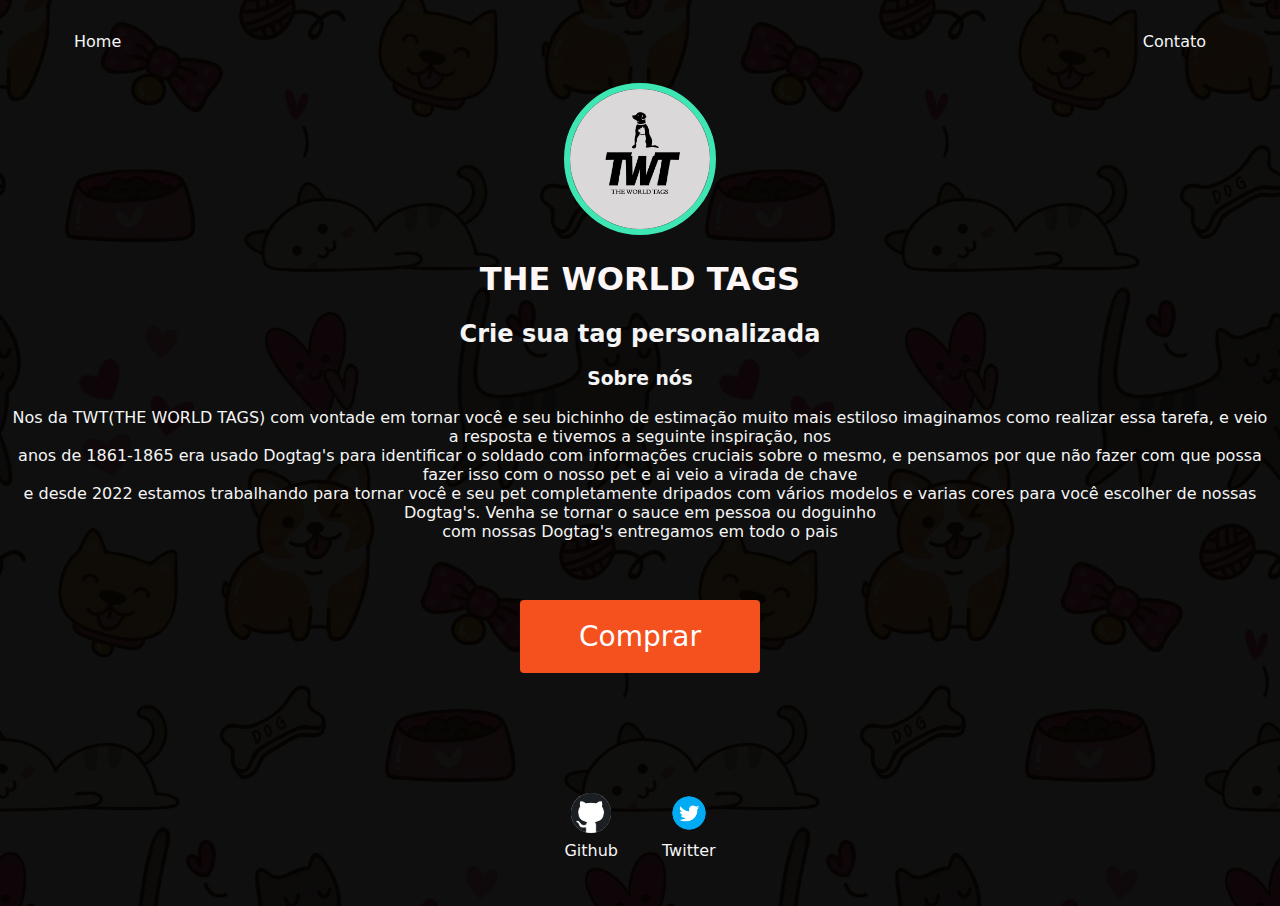
==== index.html @ 0f134ae7 "segund commit" ====
<!DOCTYPE html>
<html lang="pt-br">
<head>
    <meta charset="UTF-8">
    <meta http-equiv="X-UA-Compatible" content="IE=edge">
    <meta name="viewport" content="width=device-width, initial-scale=1.0">
    <title>TWT The World Tag</title>
    <link rel="stylesheet" href="index.css">
</head>
<body>
    <nav class="container">
        <ul>
            <li>
                <a href="index.html">Home</a>
            </li>
            <li>
                <a href="Contato.html">Contato</a>
            </li>
        </ul>
    </nav>
    <header>
        <div class="center">
            <img src="./img/logo.png" alt="">
        </div>
        <h1>THE WORLD TAGS</h1>
        <h2>Crie sua tag personalizada</h2>
    </header>
    <main>
        <section>
            <h3>Sobre nós</h3>
            <p>Nos da TWT(THE WORLD TAGS) com vontade em tornar você e seu bichinho de estimação muito mais estiloso
                imaginamos como realizar essa tarefa, e veio a resposta e tivemos a seguinte inspiração, nos <br>
                anos de 1861-1865 era usado Dogtag's para identificar o soldado com informações cruciais sobre o
                mesmo, e pensamos por que não fazer com que possa fazer isso com o nosso pet e ai veio a virada de
                chave <br>
                e desde 2022 estamos trabalhando para tornar você e seu pet completamente dripados com vários
                modelos e varias cores para você escolher de nossas Dogtag's. Venha se tornar o sauce em pessoa ou
                doguinho <br>
                com nossas Dogtag's entregamos em todo o pais</p>
            </p>
        </section>
    </main>
    <br><br>
    <div class="botao">
        <a href="Tags.html" class="button" style="vertical-align:middle"><span>Comprar</span></a>
    </div>
    <br><br><br><br><br>
    <footer>
        <a href="https://github.com/Alerhandro" target="_blank" rel="noopener noreferrer">
            <img src="./img/GIT.png" alt=""></img>
            <p>Github</p>
        </a>
        <a href="https://twitter.com/Nokomo_Kudekara" target="_blank" rel="noopener noreferrer">
            <img src="./img/tt2.png" alt=""></img>
            <p>Twitter</p>
        </a>
    </footer>
</body>
</html>
---- index.css ----
body{
    color: white;
    background-color: black;
    font-family: system-ui, -apple-system, BlinkMacSystemFont, 'Segoe UI', Roboto, Oxygen, Ubuntu, Cantarell, 'Open Sans', 'Helvetica Neue', sans-serif;
    background-image: url(./img/FUNDOPRETO.png);
}

.container{
    padding: 0px 50px;
}

nav a:hover{
    color: cyan;
}

ul{
    display: flex;
    justify-content: space-between;
    list-style-type: none;
    align-items: center;
    padding: 16px;
}

a{
    color: whitesmoke;
    text-decoration: none;
}

header img{
    width: 140px;
    height: 140px;
    border-radius: 50%;
    border: 6px solid rgb(61, 230, 179);
}

.center{
    text-align: center;
}

h1{
    color: rgb(253,247,247);
    text-align: center;
}

h2,h3,p{
    text-align: center;
    color: whitesmoke;
}

footer img{
    width: 40px;
    height: 40px;
    border-radius: 50%;
}

footer{
    display: flex;
    justify-content: center;
}

footer a{
    margin: 20px;
    text-align: center;
}

footer p {
    margin-top: 2px;
    padding: 2px;
}

.button {
    display: inline-block;
    border-radius: 4px;
    background-color: #f4511e;
    border: none;
    color: #FFFFFF;
    text-align: center;
    font-size: 28px;
    padding: 20px;
    width: 200px;
    transition: all 0.5s;
    cursor: pointer;
    margin: 5px;
}
  
.button span {
    cursor: pointer;
    display: inline-block;
    position: relative;
    transition: 0.5s;
}
  
.button span:after {
    content: '\00bb';
    position: absolute;
    opacity: 0;
    top: 0;
    right: -20px;
    transition: 0.5s;
}
  
.button:hover span {
    padding-right: 25px;
}
  
.button:hover span:after {
    opacity: 1;
    right: 0;
}

.botao{
    display: flex;
    justify-content: center;
}
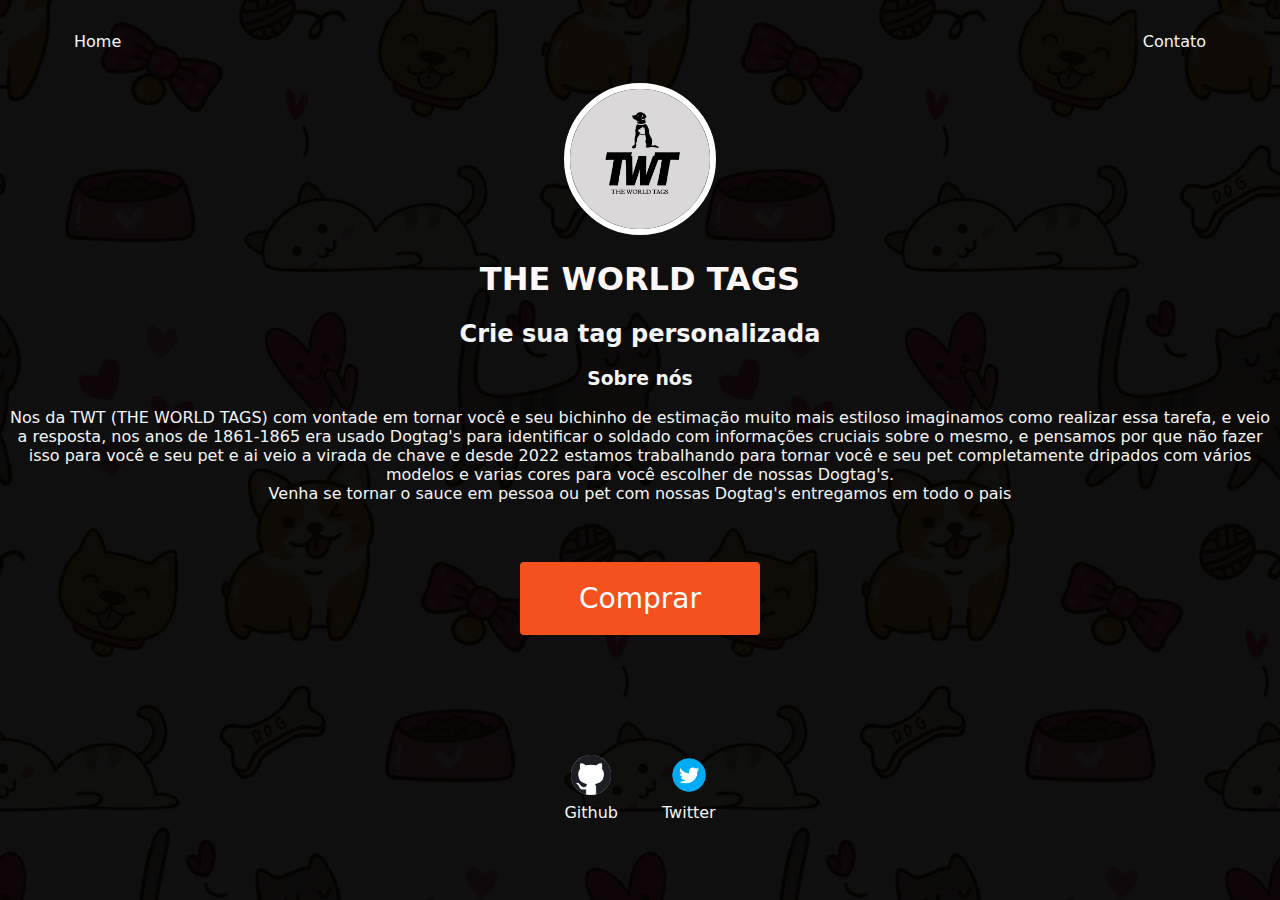
==== commit 581b26d6: "atualizacao" ====
--- a/index.html
+++ b/index.html
@@ -28,15 +28,11 @@
     <main>
         <section>
             <h3>Sobre nós</h3>
-            <p>Nos da TWT(THE WORLD TAGS) com vontade em tornar você e seu bichinho de estimação muito mais estiloso
-                imaginamos como realizar essa tarefa, e veio a resposta e tivemos a seguinte inspiração, nos <br>
-                anos de 1861-1865 era usado Dogtag's para identificar o soldado com informações cruciais sobre o
-                mesmo, e pensamos por que não fazer com que possa fazer isso com o nosso pet e ai veio a virada de
-                chave <br>
-                e desde 2022 estamos trabalhando para tornar você e seu pet completamente dripados com vários
-                modelos e varias cores para você escolher de nossas Dogtag's. Venha se tornar o sauce em pessoa ou
-                doguinho <br>
-                com nossas Dogtag's entregamos em todo o pais</p>
+            <p>Nos da TWT (THE WORLD TAGS) com vontade em tornar você e seu bichinho de estimação muito mais estiloso imaginamos como realizar essa tarefa, e veio a resposta, nos anos de 1861-1865 era usado Dogtag's para identificar o soldado com informações cruciais sobre o mesmo, e pensamos por que não fazer isso para você e seu pet e ai veio a virada de chave e desde 2022 estamos trabalhando para tornar você e seu pet completamente dripados com vários modelos e varias cores para você escolher de nossas Dogtag's. 
+
+                <br>Venha se tornar o sauce em pessoa ou pet com nossas Dogtag's 
+                
+                entregamos em todo o pais
             </p>
         </section>
     </main>
--- a/index.css
+++ b/index.css
@@ -30,11 +30,16 @@
     width: 140px;
     height: 140px;
     border-radius: 50%;
-    border: 6px solid rgb(61, 230, 179);
+    border: 6px solid rgb(255, 255, 255);
 }
 
 .center{
     text-align: center;
+}
+
+p{
+    text-align: center;
+    justify-items: center;
 }
 
 h1{
